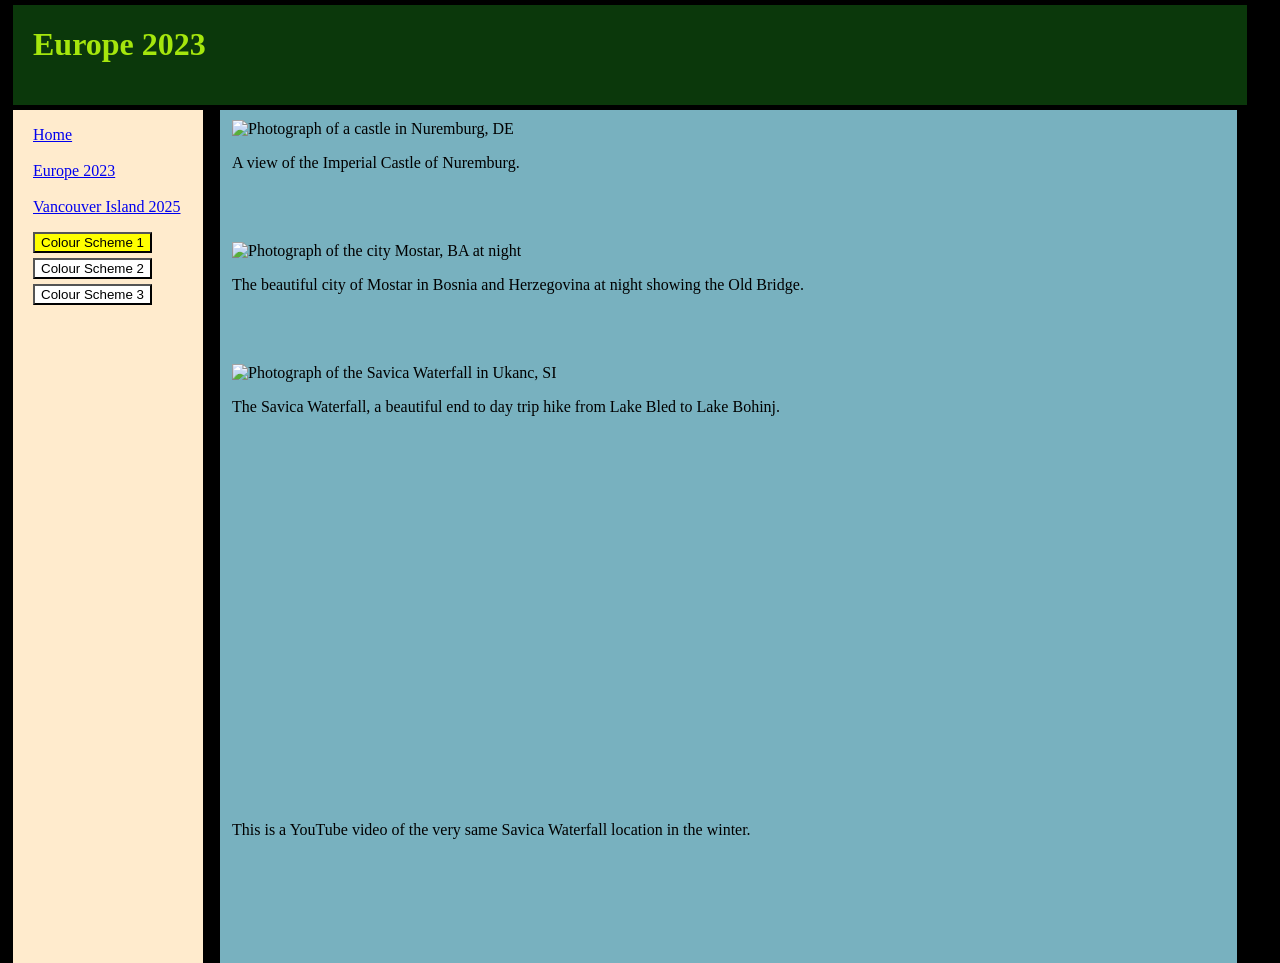
==== page2.html @ 512fad04 "Add files via upload" ====
<!DOCTYPE html>
<html lang="en">
<head>
    <meta charset="UTF-8">
    <title>Europe 2023</title>
    <link rel="icon" type="image/x-icon" href="Photos/globe-icon.png">
    <link rel="stylesheet" href="style.css">
</head>
<body class="body">
    <nav class="sidebar">
        <p>
            <a href="index.html" class="italicize">Home</a><br><br>
            <a href="page2.html" class="italicize">Europe 2023</a><br><br>
            <a href="page3.html" class="italicize">Vancouver Island 2025</a>
        </p>
        <button id="colour-scheme-1" class="button-colour">Colour Scheme 1</button>
        <button id="colour-scheme-2" class="button-colour">Colour Scheme 2</button>
        <button id="colour-scheme-3" class="button-colour">Colour Scheme 3</button>
    </nav>

    <header class="header">
        <h1 class="header-text">Europe 2023</h1>
    </header>

    <main class="main">

        <div class="nuremburg-castle" id="nuremburg-castle">
            <img src="Photos/nuremburg-castle.jpg" alt="Photograph of a castle in Nuremburg, DE" width="300px" height="auto">
            <p>A view of the Imperial Castle of Nuremburg.<br><br><br><br></p>
        </div>

        <div class="city-of-mostar" id="city-of-mostar">
            <img src="Photos/mostar.jpg" alt="Photograph of the city Mostar, BA at night" width="auto" height="300px">
            <p>The beautiful city of Mostar in Bosnia and Herzegovina at night showing the Old Bridge.<br><br><br><br></p>
        </div>

        <div class="slap-slavica" id="slap-savica">
            <img src="Photos/lake-bohinj.jpg" alt="Photograph of the Savica Waterfall in Ukanc, SI" width="300px" height="auto">
            <p>The Savica Waterfall, a beautiful end to day trip hike from Lake Bled to Lake Bohinj.<br><br><br><br></p>
        </div>

        <div class="youtube-video-savica-waterfall">
            <iframe width="560" height="315" src="https://www.youtube.com/embed/-l8E_1CXjfk?si=GHBVbga-wOw_X2Rt" title="YouTube video player" 
            frameborder="0" allow="accelerometer; autoplay; clipboard-write; encrypted-media; gyroscope; picture-in-picture; web-share" 
            referrerpolicy="strict-origin-when-cross-origin" allowfullscreen></iframe>
            <p>This is a YouTube video of the very same Savica Waterfall location in the winter.</p><br><br><br><br></p>
        </div>

    </main>

    <script src="main.js"></script>

</body>
</html>
---- style.css ----
.image-container {
    position: relative;
    height: 600px;
    width: 991px;
    border: 2px solid black;
    background-color: black;

}

#world-map {
    position: absolute;
    width: auto;
    height: 600px;
}

#zoom {
    position: absolute;
    top: 0;
    left: 0;
    width: auto;
    height: 90%;
}

.hidden {
    display: none;
}

.button-container {
    margin-left: 680px;
}

.button-container-yesOrNo {
    margin-left: 75px;
    height: 20px;   
}

#response {
    height: 20px;
}

.header {
    background-color: rgb(11, 56, 11);
    color: rgb(165, 230, 13);
    font-family: tahoma;
    position: fixed;
    top: 0;
    width: 1214px;
    height: 100px;
    padding-left: 20px;
    border: 5px solid black;
    z-index: 1;
}

.header-text {
    margin-bottom: 0;
}

.main {
    position: absolute;
    padding-left: 12px;
    padding-top: 20px;
    padding-bottom: 20px;
    top: 100px;
    left: 220px;
    width: 1005px;
    background-color: #78b1bf;
    z-index: 0;
}

.body {
    background-color: black;
}

.sidebar {
    background-color: blanchedalmond;
    position: fixed;
    width: 170px;
    height: 100%;
    top: 105px;
    border: 5px solid black;
    padding-left: 20px;
    z-index: 1;
}

.table-audio {
    border: 3px solid black;
    background-color: black;
    color: white;
}

td {
    border: 3px solid black;
    background-color: white;
    color: black;
}

.button-colour {
    margin-bottom: 5px;
    background-color: white;
}
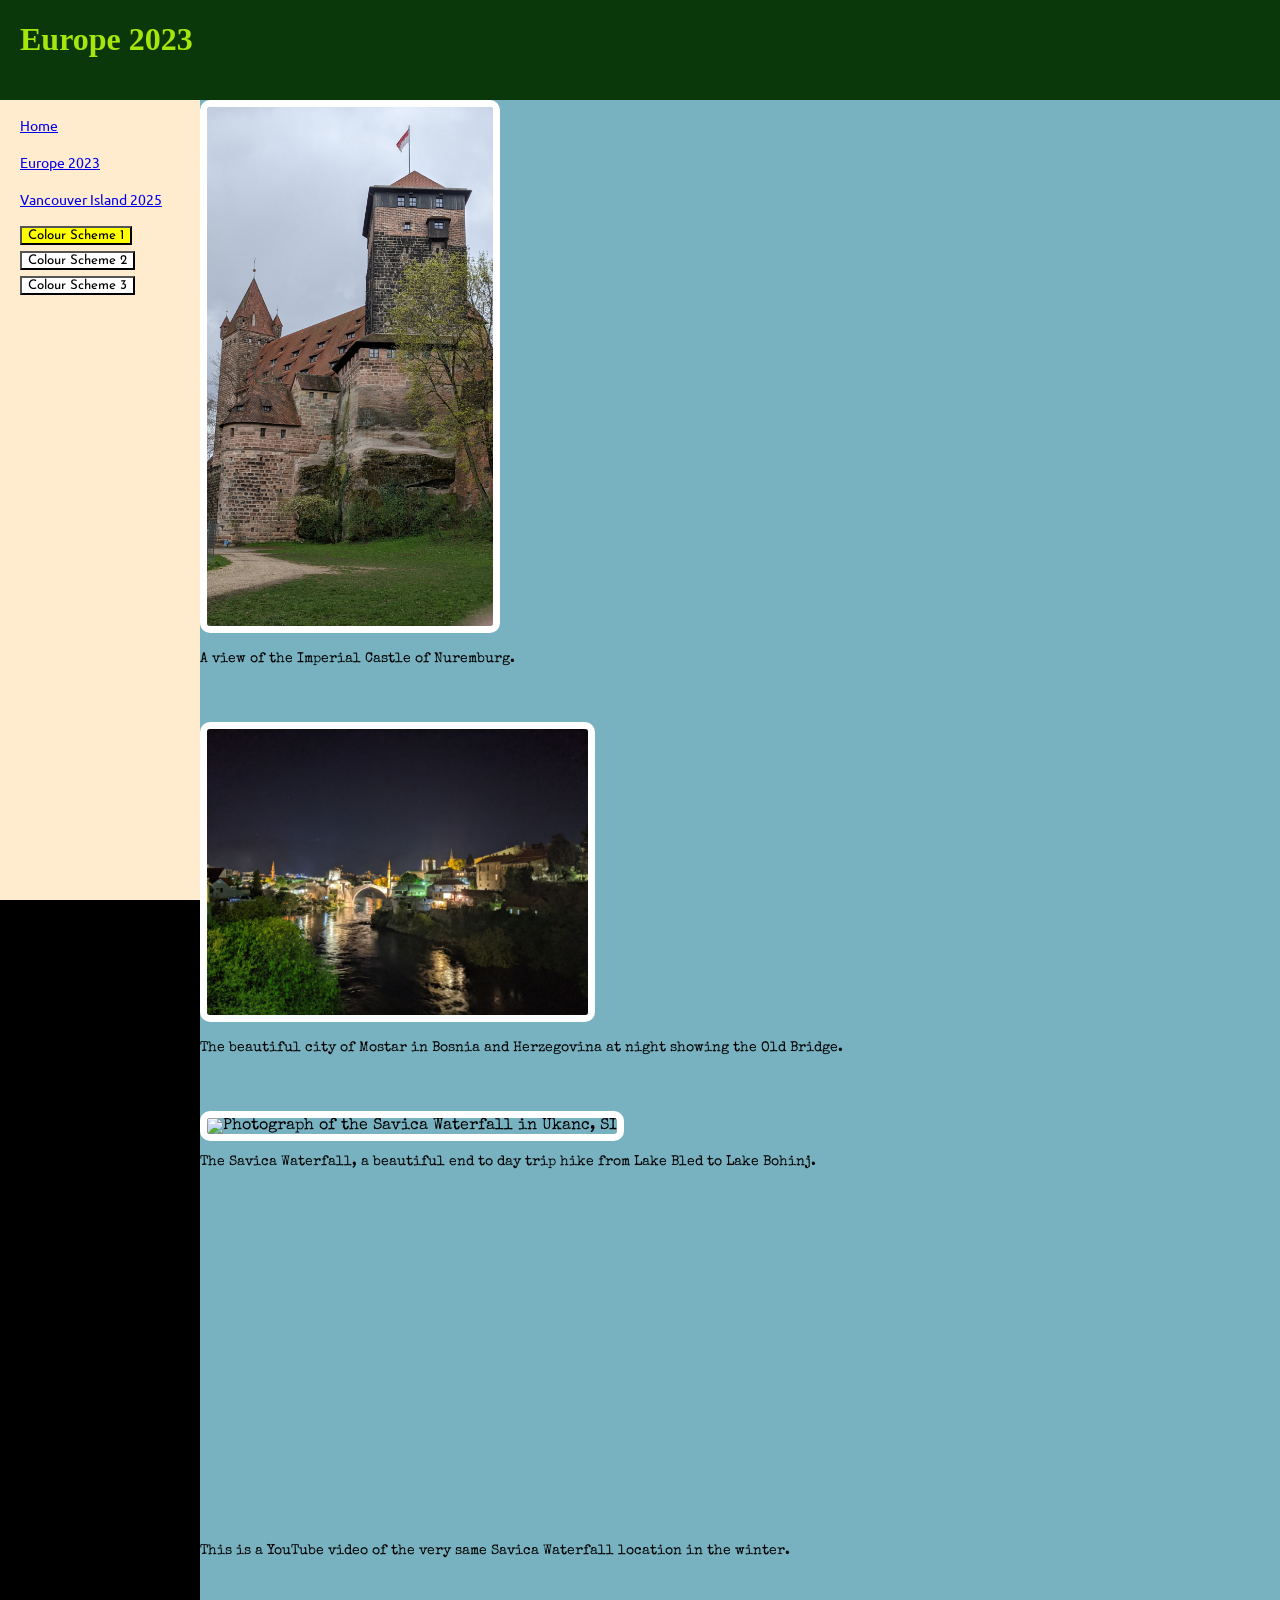
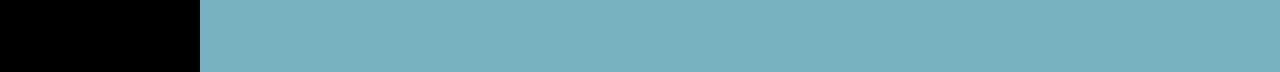
==== commit f576faad: "Add files via upload" ====
--- a/page2.html
+++ b/page2.html
@@ -7,46 +7,43 @@
     <link rel="stylesheet" href="style.css">
 </head>
 <body class="body">
-    <nav class="sidebar">
-        <p>
-            <a href="index.html" class="italicize">Home</a><br><br>
-            <a href="page2.html" class="italicize">Europe 2023</a><br><br>
-            <a href="page3.html" class="italicize">Vancouver Island 2025</a>
-        </p>
-        <button id="colour-scheme-1" class="button-colour">Colour Scheme 1</button>
-        <button id="colour-scheme-2" class="button-colour">Colour Scheme 2</button>
-        <button id="colour-scheme-3" class="button-colour">Colour Scheme 3</button>
-    </nav>
-
+    
     <header class="header">
         <h1 class="header-text">Europe 2023</h1>
     </header>
 
-    <main class="main">
-
-        <div class="nuremburg-castle" id="nuremburg-castle">
-            <img src="Photos/nuremburg-castle.jpg" alt="Photograph of a castle in Nuremburg, DE" width="300px" height="auto">
-            <p>A view of the Imperial Castle of Nuremburg.<br><br><br><br></p>
-        </div>
-
-        <div class="city-of-mostar" id="city-of-mostar">
-            <img src="Photos/mostar.jpg" alt="Photograph of the city Mostar, BA at night" width="auto" height="300px">
-            <p>The beautiful city of Mostar in Bosnia and Herzegovina at night showing the Old Bridge.<br><br><br><br></p>
-        </div>
-
-        <div class="slap-slavica" id="slap-savica">
-            <img src="Photos/lake-bohinj.jpg" alt="Photograph of the Savica Waterfall in Ukanc, SI" width="300px" height="auto">
-            <p>The Savica Waterfall, a beautiful end to day trip hike from Lake Bled to Lake Bohinj.<br><br><br><br></p>
-        </div>
-
-        <div class="youtube-video-savica-waterfall">
-            <iframe width="560" height="315" src="https://www.youtube.com/embed/-l8E_1CXjfk?si=GHBVbga-wOw_X2Rt" title="YouTube video player" 
-            frameborder="0" allow="accelerometer; autoplay; clipboard-write; encrypted-media; gyroscope; picture-in-picture; web-share" 
-            referrerpolicy="strict-origin-when-cross-origin" allowfullscreen></iframe>
-            <p>This is a YouTube video of the very same Savica Waterfall location in the winter.</p><br><br><br><br></p>
-        </div>
-
-    </main>
+    <div class="grid-container-page2">
+        <nav class="sidebar">
+            <p>
+                <a href="index.html" class="nav-links">Home</a><br><br>
+                <a href="page2.html" class="nav-links">Europe 2023</a><br><br>
+                <a href="page3.html" class="nav-links">Vancouver Island 2025</a>
+            </p>
+            <button id="colour-scheme-1" class="button-colour">Colour Scheme 1</button>
+            <button id="colour-scheme-2" class="button-colour">Colour Scheme 2</button>
+            <button id="colour-scheme-3" class="button-colour">Colour Scheme 3</button>
+        </nav>
+        <main class="main">
+            <div class="nuremburg-castle location-image-container" id="nuremburg-castle">
+                <img src="Photos/nuremburg-castle.jpg" alt="Photograph of a castle in Nuremburg, DE" class="portrait location-image">
+                <p>A view of the Imperial Castle of Nuremburg.<br><br><br><br></p>
+            </div>
+            <div class="city-of-mostar location-image-container" id="city-of-mostar">
+                <img src="Photos/mostar.jpg" alt="Photograph of the city Mostar, BA at night" class="landscape location-image">
+                <p>The beautiful city of Mostar in Bosnia and Herzegovina at night showing the Old Bridge.<br><br><br><br></p>
+            </div>
+            <div class="slap-slavica location-image-container" id="slap-savica">
+                <img src="Photos/lake-bohinj.jpg" alt="Photograph of the Savica Waterfall in Ukanc, SI" class="portrait location-image">
+                <p>The Savica Waterfall, a beautiful end to day trip hike from Lake Bled to Lake Bohinj.<br><br><br><br></p>
+            </div>
+            <div class="youtube-video-savica-waterfall video-container">
+                <iframe class="landscape" src="https://www.youtube.com/embed/-l8E_1CXjfk?si=GHBVbga-wOw_X2Rt" title="Savica waterfall video"
+                frameborder="0" allow="accelerometer; autoplay; clipboard-write; encrypted-media; gyroscope; picture-in-picture; web-share"
+                referrerpolicy="strict-origin-when-cross-origin" allowfullscreen></iframe>
+                <p>This is a YouTube video of the very same Savica Waterfall location in the winter.</p><br><br><br><br></p>
+            </div>
+        </main>
+    </div>
 
     <script src="main.js"></script>
 
--- a/style.css
+++ b/style.css
@@ -1,10 +1,12 @@
+@import url('https://fonts.googleapis.com/css2?family=Special+Elite&display=swap');
+@import url('https://fonts.googleapis.com/css2?family=Ubuntu:ital,wght@0,300;0,400;0,500;0,700;1,300;1,400;1,500;1,700&display=swap');
+@import url('https://fonts.googleapis.com/css2?family=Josefin+Sans:ital,wght@0,100..700;1,100..700&display=swap');
+
 .image-container {
     position: relative;
     height: 600px;
     width: 991px;
-    border: 2px solid black;
     background-color: black;
-
 }
 
 #world-map {
@@ -26,7 +28,7 @@
 }
 
 .button-container {
-    margin-left: 680px;
+    margin-left: 690px;
 }
 
 .button-container-yesOrNo {
@@ -44,10 +46,9 @@
     font-family: tahoma;
     position: fixed;
     top: 0;
-    width: 1214px;
+    width: 100%;
     height: 100px;
     padding-left: 20px;
-    border: 5px solid black;
     z-index: 1;
 }
 
@@ -56,30 +57,25 @@
 }
 
 .main {
-    position: absolute;
-    padding-left: 12px;
-    padding-top: 20px;
+    flex-grow: 1;
     padding-bottom: 20px;
-    top: 100px;
-    left: 220px;
-    width: 1005px;
     background-color: #78b1bf;
     z-index: 0;
 }
 
 .body {
+    margin: 0;
     background-color: black;
 }
 
 .sidebar {
     background-color: blanchedalmond;
-    position: fixed;
-    width: 170px;
-    height: 100%;
-    top: 105px;
-    border: 5px solid black;
+    position: sticky;
+    top: 100px;
+    height: calc(100vh - 100px);
+    width: 200px;
     padding-left: 20px;
-    z-index: 1;
+    z-index: 0;
 }
 
 .table-audio {
@@ -98,3 +94,120 @@
     margin-bottom: 5px;
     background-color: white;
 }
+
+.location-image-container {
+    scroll-margin-top: 120px;
+    font-family: "Special Elite";
+}
+
+.location-image {
+    border-radius: 10px;
+    border: 7px solid white;
+}
+
+.landscape {
+    height: 300px;
+    width: auto;
+}
+
+.portrait {
+    width: 300px;
+    height: auto;
+}
+
+.highlight:hover {
+    background-color: yellow;
+}
+
+.nav-links {
+    font-family: "Ubuntu";
+    font-size: 14px;
+}
+
+.nav-links:hover {
+    font-style: italic;
+    font-weight: bold;
+}
+
+.button-colour {
+    font-family: "Ubuntu";
+}
+
+.button-colour:hover {
+    font-weight: bold;
+}
+
+.button {
+    font-family: "Ubuntu";
+    background-color: white;
+}
+
+.button:hover {
+    font-weight: bolder;
+}
+
+.flex-container {
+    display: flex;
+    margin-top: 100px;
+    width: 100%;
+}
+
+.grid-container-page2 {
+    display: grid;
+    grid-template-columns: 200px 1fr;
+    grid-template-rows: auto;
+    margin-top: 100px;
+    min-height: calc(100vh - 100px);
+}
+
+.hero-image {
+    width: calc(100vw - 200px);
+}
+
+.unordered-list, .ordered-list, .table, .form, .image-container {
+    margin-left: 15px;
+}
+
+* {
+    box-sizing: border-box;
+}
+
+.unordered-list, .ordered-list, .table, .video-container, .form {
+    font-family: "Special Elite";
+}
+
+.unordered-list > ul > li > ul {
+    font-weight: bold;
+}
+
+.location-image ~ p {
+    font-size: 14px;
+}
+
+iframe + p, video + p {
+    font-size: 14px;
+}
+
+[class^="button"] {
+    font-family: "Josefin Sans";
+}
+
+.ordered-list li::first-letter {
+    font-size: 2em;
+}
+
+@media (max-width: 900px) {
+    
+}
+
+@media (max-width: 600px) {
+    .flex-container {
+        display: block;
+    }
+
+    .grid-container-page2 {
+        display: block;
+    }
+}
+
+
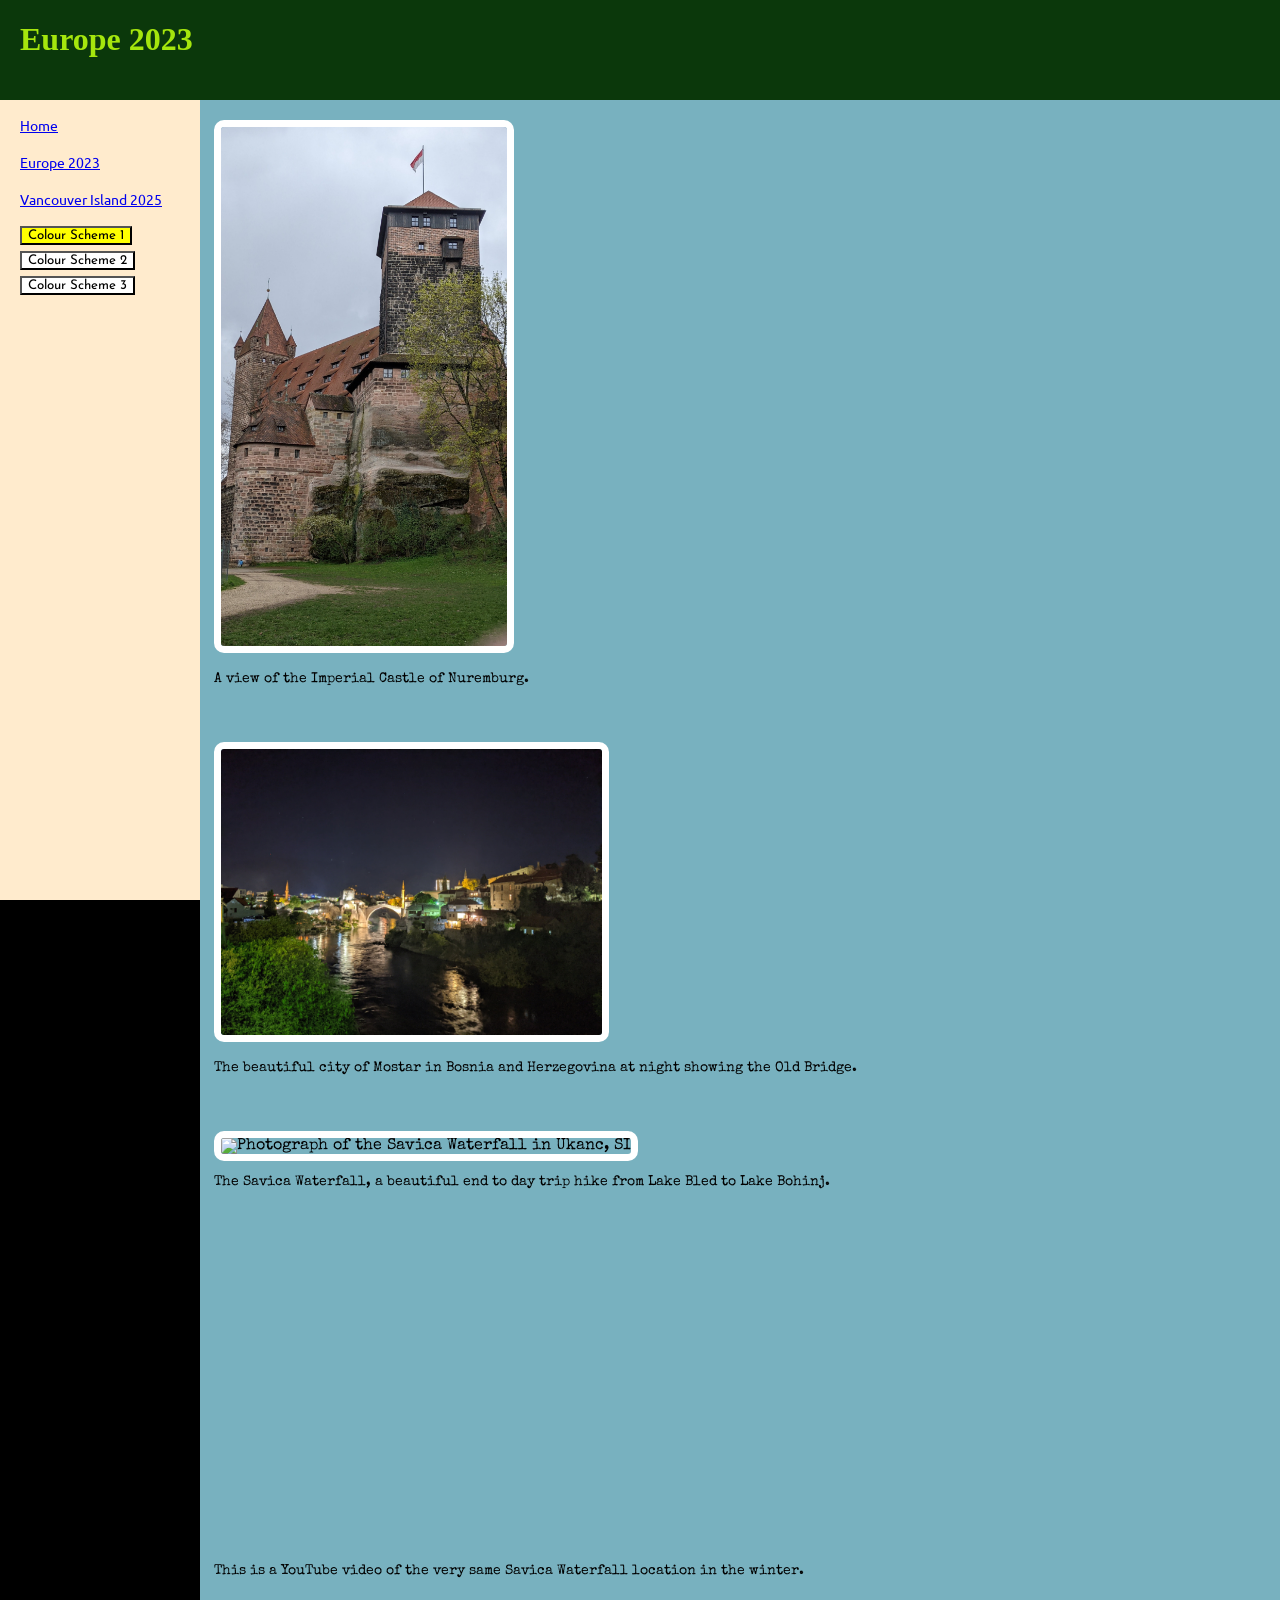
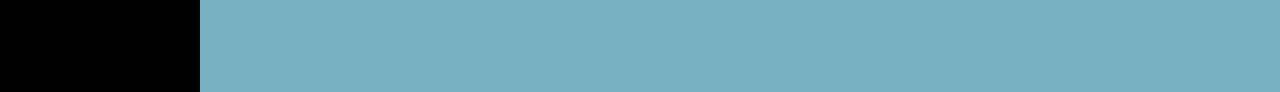
==== commit bcfa052a: "Add files via upload" ====
--- a/page2.html
+++ b/page2.html
@@ -23,7 +23,7 @@
             <button id="colour-scheme-2" class="button-colour">Colour Scheme 2</button>
             <button id="colour-scheme-3" class="button-colour">Colour Scheme 3</button>
         </nav>
-        <main class="main">
+        <main class="main2">
             <div class="nuremburg-castle location-image-container" id="nuremburg-castle">
                 <img src="Photos/nuremburg-castle.jpg" alt="Photograph of a castle in Nuremburg, DE" class="portrait location-image">
                 <p>A view of the Imperial Castle of Nuremburg.<br><br><br><br></p>
@@ -37,7 +37,7 @@
                 <p>The Savica Waterfall, a beautiful end to day trip hike from Lake Bled to Lake Bohinj.<br><br><br><br></p>
             </div>
             <div class="youtube-video-savica-waterfall video-container">
-                <iframe class="landscape" src="https://www.youtube.com/embed/-l8E_1CXjfk?si=GHBVbga-wOw_X2Rt" title="Savica waterfall video"
+                <iframe class="video-youtube" src="https://www.youtube.com/embed/-l8E_1CXjfk?si=GHBVbga-wOw_X2Rt" title="Savica waterfall video"
                 frameborder="0" allow="accelerometer; autoplay; clipboard-write; encrypted-media; gyroscope; picture-in-picture; web-share"
                 referrerpolicy="strict-origin-when-cross-origin" allowfullscreen></iframe>
                 <p>This is a YouTube video of the very same Savica Waterfall location in the winter.</p><br><br><br><br></p>
--- a/style.css
+++ b/style.css
@@ -63,6 +63,15 @@
     z-index: 0;
 }
 
+.main2, .main3 {
+    padding-top: 20px;
+    padding-left: 14px;
+    flex-grow: 1;
+    padding-bottom: 20px;
+    background-color: #78b1bf;
+    z-index: 0;
+}
+
 .body {
     margin: 0;
     background-color: black;
@@ -115,6 +124,11 @@
     height: auto;
 }
 
+.video-youtube {
+    height: 300px;
+    width: 533px;
+}
+
 .highlight:hover {
     background-color: yellow;
 }
@@ -201,13 +215,7 @@
 }
 
 @media (max-width: 600px) {
-    .flex-container {
-        display: block;
-    }
-
-    .grid-container-page2 {
-        display: block;
-    }
-}
-
-
+    
+}
+
+
